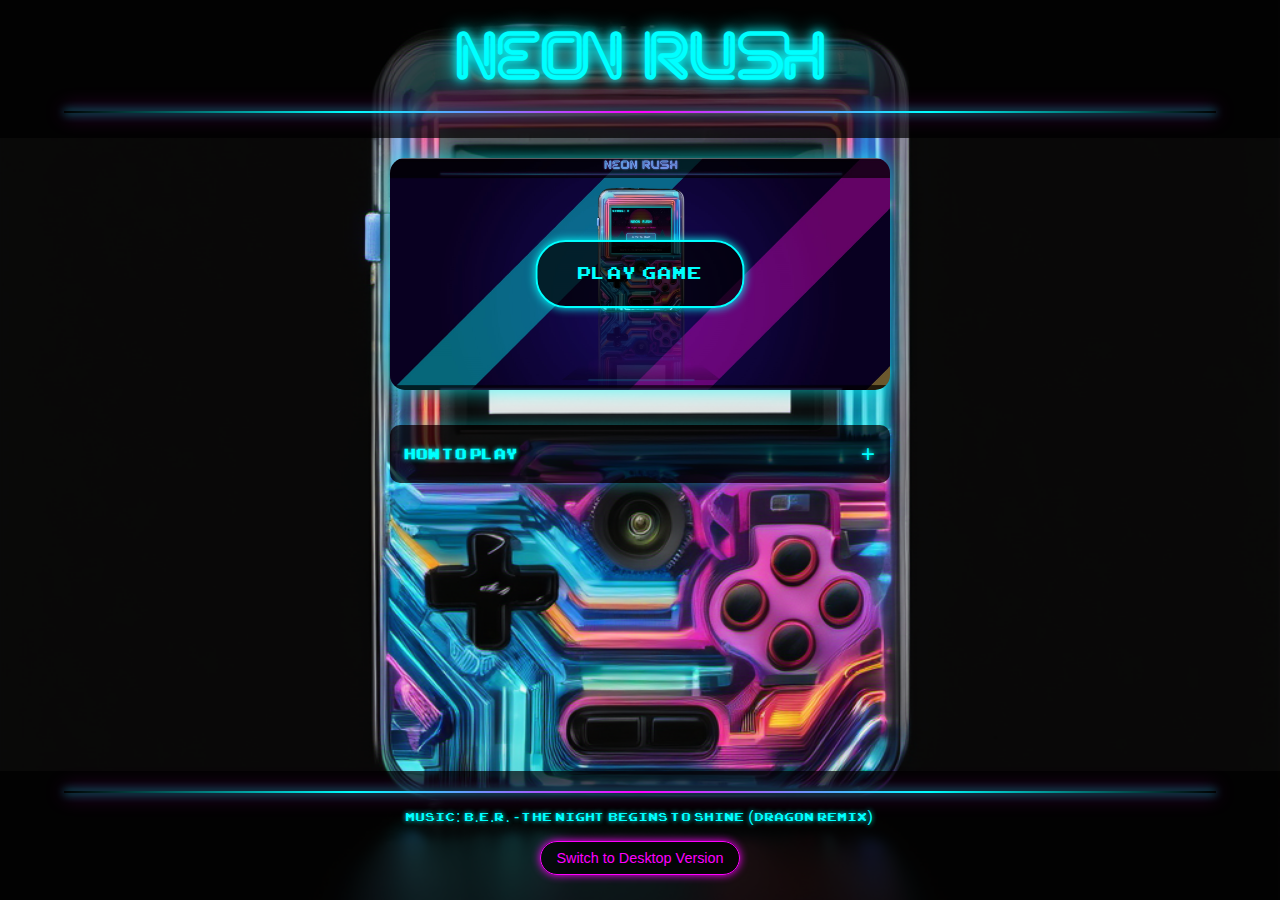
==== mobile/mobile.html @ df69e630 "Add mobile-specific implementation with separate files" ====
<!DOCTYPE html>
<html lang="en">
<head>
    <meta charset="UTF-8">
    <meta name="viewport" content="width=device-width, initial-scale=1.0, maximum-scale=1.0, user-scalable=no">
    <meta name="mobile-web-app-capable" content="yes">
    <meta name="apple-mobile-web-app-capable" content="yes">
    <title>Neon Rush Mobile</title>
    <link rel="stylesheet" href="mobile.css">
    <link rel="icon" href="../assets/favicon.ico" type="image/x-icon">
</head>
<body>
    <header>
        <h1>Neon Rush</h1>
        <div class="glow-line"></div>
    </header>
    
    <main>
        <div class="game-launcher">
            <img src="../assets/screenshots/Screenshot01.jpg" alt="Neon Rush Game" class="game-thumbnail">
            <button class="play-button">PLAY GAME</button>
        </div>
        
        <div class="collapsible">
            <button class="collapsible-header">
                <h3>How to Play</h3>
                <span class="toggle-icon">+</span>
            </button>
            <div class="collapsible-content">
                <p>• Tap screen to jump</p>
                <p>• Double tap to double jump</p>
                <p>• Avoid obstacles to score points</p>
                <p>• Every 50 points triggers Speed Rush mode with 2x points</p>
            </div>
        </div>
        
        <div class="game-fullscreen">
            <button class="close-game">&times;</button>
            <canvas id="mobile-game-canvas"></canvas>
            <div id="mobile-score-display">Score: 0</div>
            <div id="mobile-game-over">
                <h2>GAME OVER!</h2>
                <div id="mobile-final-score">YOUR SCORE: 0</div>
                <button id="mobile-restart-btn">PLAY AGAIN</button>
            </div>
        </div>
    </main>

    <footer>
        <div class="glow-line"></div>
        <div class="spotify-embed">
            <p class="music-credit">Music: B.E.R. - The Night Begins To Shine (Dragon Remix)</p>
        </div>
        <div class="desktop-link-container">
            <a href="../index.html?desktop=true" class="desktop-link">Switch to Desktop Version</a>
        </div>
    </footer>

    <script src="mobile.js"></script>
</body>
</html>
---- mobile/mobile.css ----
/* ==========================================================================
   NEON RUSH MOBILE - Main Stylesheet
   ========================================================================== */

/* ==========================================================================
   1. Custom Fonts
   ========================================================================== */
@font-face {
    font-family: 'NeonWorld';
    src: url('../assets/fonts/NEON\ WORLD\ DEMO.ttf') format('truetype'),
         url('../assets/fonts/NEON\ WORLD\ DEMO.otf') format('opentype');
    font-weight: normal;
    font-style: normal;
    font-display: swap;
}

@font-face {
    font-family: 'ArcadeClassic';
    src: url('../assets/fonts/ARCADECLASSIC.TTF') format('truetype');
    font-weight: normal;
    font-style: normal;
    font-display: swap;
}

/* ==========================================================================
   2. Variables & Animations
   ========================================================================== */
:root {
    /* Core color palette */
    --neon-cyan: #0ff;
    --neon-magenta: #f0f;
    --neon-yellow: #fedb3d;
    --dark-purple: #170a5e;
    --darker-purple: #090021;
    --grid-pink: #e807cb;
    
    /* Functional colors */
    --text-glow: var(--neon-cyan);
    --button-color: var(--neon-cyan);
    --header-color: var(--neon-cyan);
}

/* Animations */
@keyframes textPulse {
    0% { opacity: 0.8; filter: brightness(0.8); }
    50% { opacity: 1; filter: brightness(1.2); }
    100% { opacity: 0.8; filter: brightness(0.8); }
}

@keyframes buttonGlow {
    0% { box-shadow: 0 0 5px var(--button-color), 0 0 10px var(--button-color); }
    50% { box-shadow: 0 0 15px var(--button-color), 0 0 20px var(--button-color); }
    100% { box-shadow: 0 0 5px var(--button-color), 0 0 10px var(--button-color); }
}

/* ==========================================================================
   3. Base & Layout
   ========================================================================== */
body {
    margin: 0;
    padding: 0;
    overflow-x: hidden;
    touch-action: manipulation;
    font-family: 'Arial', sans-serif;
    color: #fff;
    min-height: 100vh;
    background: url('../assets/cutom-handheldBG.png') no-repeat center center fixed;
    background-size: cover;
    display: flex;
    flex-direction: column;
    justify-content: space-between;
}

main {
    flex: 1;
    display: flex;
    flex-direction: column;
    align-items: center;
    padding: 0 20px;
    position: relative;
    z-index: 1;
}

/* Common glow line style */
.glow-line {
    height: 2px;
    background: linear-gradient(to right, 
        transparent, 
        var(--neon-cyan), 
        var(--neon-magenta), 
        var(--neon-cyan), 
        transparent);
    margin: 10px auto;
    width: 90%;
    box-shadow: 0 0 10px var(--neon-cyan), 0 0 20px var(--neon-magenta);
}

/* ==========================================================================
   4. Header
   ========================================================================== */
header {
    width: 100%;
    text-align: center;
    padding: 15px 0;
    background-color: rgba(0, 0, 0, 0.7);
    position: relative;
    z-index: 10;
}

header h1 {
    font-family: 'NeonWorld', 'Arial', sans-serif;
    font-size: 2.5em;
    margin: 0;
    color: var(--neon-cyan);
    text-shadow: 0 0 10px var(--neon-cyan), 0 0 20px var(--neon-cyan);
    animation: textPulse 2s infinite;
}

/* ==========================================================================
   5. Game Launcher
   ========================================================================== */
.game-launcher {
    position: relative;
    width: 90%;
    max-width: 500px;
    margin: 20px auto;
    text-align: center;
    border-radius: 15px;
    overflow: hidden;
    box-shadow: 0 0 20px rgba(0, 255, 255, 0.7);
}

.game-thumbnail {
    width: 100%;
    display: block;
}

.play-button {
    position: absolute;
    top: 50%;
    left: 50%;
    transform: translate(-50%, -50%);
    padding: 15px 30px;
    font-size: 1.2rem;
    font-family: 'ArcadeClassic', 'Arial', sans-serif;
    background: rgba(0, 0, 0, 0.7);
    border: 2px solid var(--neon-cyan);
    color: var(--neon-cyan);
    border-radius: 30px;
    box-shadow: 0 0 10px var(--neon-cyan);
    animation: buttonGlow 2s infinite;
    cursor: pointer;
    text-transform: uppercase;
    letter-spacing: 2px;
}

/* ==========================================================================
   6. Collapsible Sections
   ========================================================================== */
.collapsible {
    width: 90%;
    max-width: 500px;
    margin: 15px auto;
    border-radius: 10px;
    overflow: hidden;
    background-color: rgba(0, 0, 0, 0.7);
    box-shadow: 0 0 15px rgba(0, 255, 255, 0.4);
}

.collapsible-header {
    width: 100%;
    padding: 15px;
    display: flex;
    justify-content: space-between;
    align-items: center;
    background: transparent;
    border: none;
    color: var(--neon-cyan);
    text-shadow: 0 0 5px var(--neon-cyan);
    cursor: pointer;
}

.collapsible-header h3 {
    margin: 0;
    font-family: 'ArcadeClassic', 'Arial', sans-serif;
    letter-spacing: 1px;
    font-size: 1.2rem;
}

.toggle-icon {
    font-size: 1.5rem;
    transition: transform 0.3s ease;
}

.collapsible.active .toggle-icon {
    transform: rotate(45deg);
}

.collapsible-content {
    max-height: 0;
    overflow: hidden;
    transition: max-height 0.3s ease;
    padding: 0 15px;
}

.collapsible.active .collapsible-content {
    max-height: 300px;
}

.collapsible-content p {
    margin: 10px 0;
    color: #fff;
}

/* ==========================================================================
   7. Game Fullscreen Mode
   ========================================================================== */
.game-fullscreen {
    position: fixed;
    top: 0;
    left: 0;
    width: 100%;
    height: 100%;
    background: #000;
    z-index: 1000;
    display: none;
}

.close-game {
    position: absolute;
    top: 10px;
    right: 10px;
    width: 40px;
    height: 40px;
    background: rgba(0, 0, 0, 0.7);
    border: 2px solid var(--neon-cyan);
    border-radius: 50%;
    color: var(--neon-cyan);
    font-size: 24px;
    z-index: 1001;
    display: flex;
    justify-content: center;
    align-items: center;
    box-shadow: 0 0 10px var(--neon-cyan);
    cursor: pointer;
}

#mobile-game-canvas {
    width: 100%;
    height: 100%;
    display: block;
}

#mobile-score-display {
    position: absolute;
    top: 10px;
    left: 10px;
    color: var(--neon-cyan);
    font-family: 'ArcadeClassic', 'Arial', sans-serif;
    font-size: 1.5rem;
    text-shadow: 0 0 10px var(--neon-cyan);
}

#mobile-game-over {
    position: absolute;
    top: 50%;
    left: 50%;
    transform: translate(-50%, -50%);
    text-align: center;
    background: rgba(0, 0, 0, 0.8);
    padding: 20px;
    border-radius: 15px;
    display: none;
}

#mobile-game-over h2 {
    color: var(--neon-magenta);
    font-family: 'ArcadeClassic', 'Arial', sans-serif;
    text-shadow: 0 0 10px var(--neon-magenta);
    margin-top: 0;
}

#mobile-final-score {
    color: var(--neon-yellow);
    font-family: 'ArcadeClassic', 'Arial', sans-serif;
    font-size: 1.5rem;
    margin: 15px 0;
}

#mobile-restart-btn {
    background: rgba(0, 0, 0, 0.8);
    border: 2px solid var(--neon-cyan);
    color: var(--neon-cyan);
    font-family: 'ArcadeClassic', 'Arial', sans-serif;
    padding: 10px 20px;
    font-size: 1.2rem;
    border-radius: 30px;
    cursor: pointer;
    animation: buttonGlow 2s infinite;
}

/* ==========================================================================
   8. Footer
   ========================================================================== */
footer {
    width: 100%;
    text-align: center;
    background-color: rgba(0, 0, 0, 0.7);
    padding: 10px 0;
    position: relative;
    z-index: 10;
}

.spotify-embed {
    margin: 15px auto;
    width: 90%;
    max-width: 500px;
}

.music-credit {
    font-family: 'ArcadeClassic', 'Arial', sans-serif;
    color: var(--neon-cyan);
    text-shadow: 0 0 5px var(--neon-cyan);
    letter-spacing: 1px;
    margin: 10px 0;
}

.desktop-link-container {
    margin: 15px 0;
}

.desktop-link {
    display: inline-block;
    padding: 8px 15px;
    background: rgba(0, 0, 0, 0.7);
    border: 1px solid var(--neon-magenta);
    color: var(--neon-magenta);
    text-decoration: none;
    border-radius: 20px;
    font-size: 0.9rem;
    box-shadow: 0 0 8px var(--neon-magenta);
}

/* ==========================================================================
   9. Media Queries
   ========================================================================== */
@media (max-height: 600px) {
    header h1 {
        font-size: 2em;
    }
    
    .game-launcher {
        margin: 10px auto;
    }
    
    .collapsible {
        margin: 10px auto;
    }
    
    footer {
        padding: 5px 0;
    }
    
    .music-credit {
        font-size: 0.9rem;
    }
}

@media (min-width: 768px) {
    .play-button {
        font-size: 1.5rem;
        padding: 20px 40px;
    }
    
    header h1 {
        font-size: 3em;
    }
}
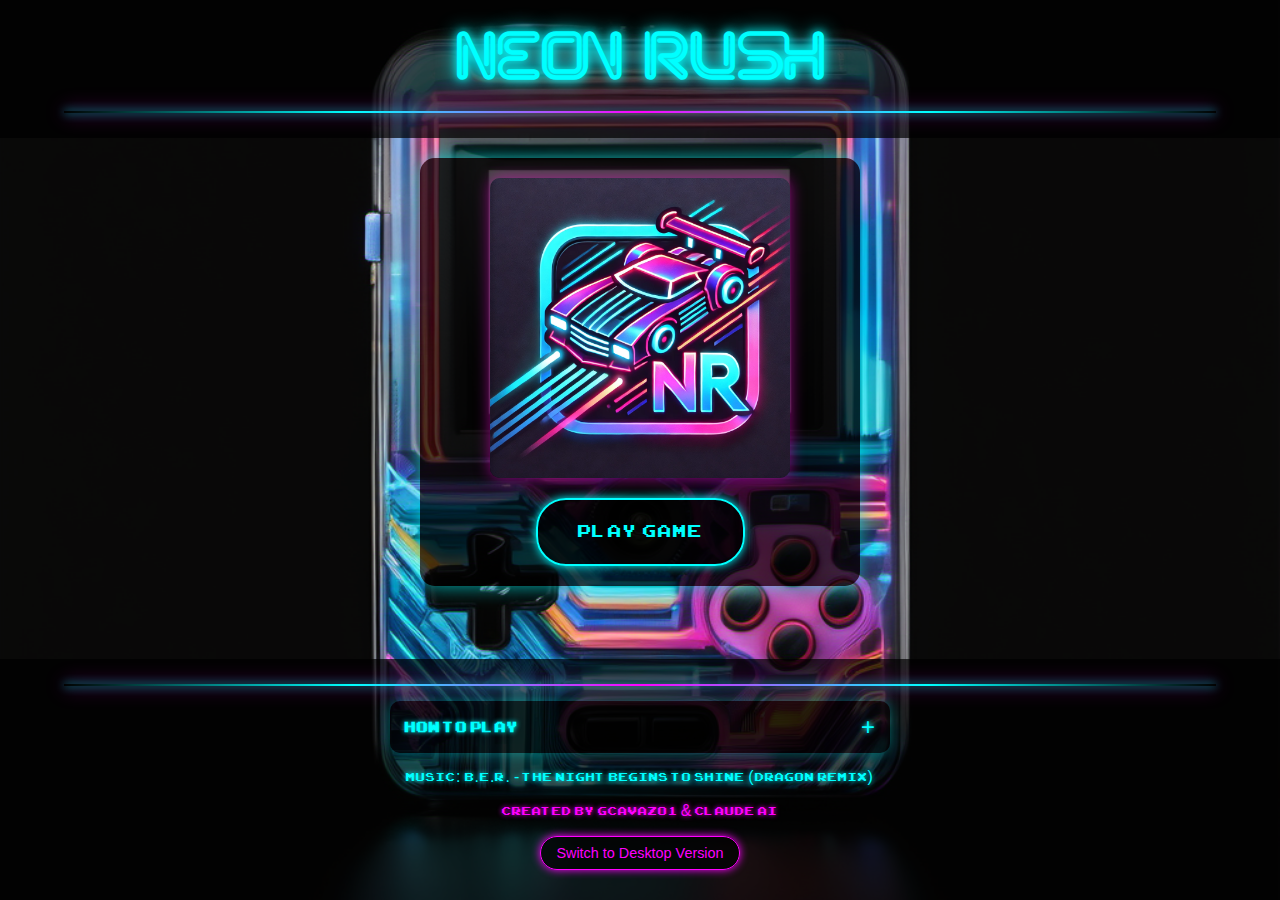
==== commit afa8b323: "Mobile enhancements: Update game launcher image, move How to Play to footer, add credits" ====
--- a/mobile/mobile.html
+++ b/mobile/mobile.html
@@ -17,21 +17,8 @@
     
     <main>
         <div class="game-launcher">
-            <img src="../assets/screenshots/Screenshot01.jpg" alt="Neon Rush Game" class="game-thumbnail">
+            <img src="../assets/customfavicon.png" alt="Neon Rush Game" class="game-thumbnail">
             <button class="play-button">PLAY GAME</button>
-        </div>
-        
-        <div class="collapsible">
-            <button class="collapsible-header">
-                <h3>How to Play</h3>
-                <span class="toggle-icon">+</span>
-            </button>
-            <div class="collapsible-content">
-                <p>• Tap screen to jump</p>
-                <p>• Double tap to double jump</p>
-                <p>• Avoid obstacles to score points</p>
-                <p>• Every 50 points triggers Speed Rush mode with 2x points</p>
-            </div>
         </div>
         
         <div class="game-fullscreen">
@@ -48,9 +35,28 @@
 
     <footer>
         <div class="glow-line"></div>
+        
+        <div class="collapsible">
+            <button class="collapsible-header">
+                <h3>How to Play</h3>
+                <span class="toggle-icon">+</span>
+            </button>
+            <div class="collapsible-content">
+                <p>• Tap screen to jump</p>
+                <p>• Double tap to double jump</p>
+                <p>• Avoid obstacles to score points</p>
+                <p>• Every 50 points triggers Speed Rush mode with 2x points</p>
+            </div>
+        </div>
+        
         <div class="spotify-embed">
             <p class="music-credit">Music: B.E.R. - The Night Begins To Shine (Dragon Remix)</p>
         </div>
+        
+        <div class="credits">
+            <p>Created by Gcavazo1 & Claude AI</p>
+        </div>
+        
         <div class="desktop-link-container">
             <a href="../index.html?desktop=true" class="desktop-link">Switch to Desktop Version</a>
         </div>
--- a/mobile/mobile.css
+++ b/mobile/mobile.css
@@ -122,24 +122,26 @@
 .game-launcher {
     position: relative;
     width: 90%;
-    max-width: 500px;
+    max-width: 400px;
     margin: 20px auto;
     text-align: center;
     border-radius: 15px;
     overflow: hidden;
     box-shadow: 0 0 20px rgba(0, 255, 255, 0.7);
+    background: rgba(0, 0, 0, 0.7);
+    padding: 20px;
 }
 
 .game-thumbnail {
-    width: 100%;
+    width: 85%;
+    max-width: 300px;
     display: block;
+    margin: 0 auto 20px;
+    border-radius: 10px;
+    box-shadow: 0 0 15px rgba(232, 7, 203, 0.6);
 }
 
 .play-button {
-    position: absolute;
-    top: 50%;
-    left: 50%;
-    transform: translate(-50%, -50%);
     padding: 15px 30px;
     font-size: 1.2rem;
     font-family: 'ArcadeClassic', 'Arial', sans-serif;
@@ -152,6 +154,8 @@
     cursor: pointer;
     text-transform: uppercase;
     letter-spacing: 2px;
+    margin: 0 auto;
+    display: block;
 }
 
 /* ==========================================================================
@@ -306,9 +310,40 @@
     width: 100%;
     text-align: center;
     background-color: rgba(0, 0, 0, 0.7);
-    padding: 10px 0;
+    padding: 15px 0;
     position: relative;
     z-index: 10;
+}
+
+/* Move collapsible styles to the footer section */
+footer .collapsible {
+    width: 90%;
+    max-width: 500px;
+    margin: 15px auto;
+    border-radius: 10px;
+    overflow: hidden;
+    background-color: rgba(0, 0, 0, 0.5);
+    box-shadow: 0 0 15px rgba(0, 255, 255, 0.4);
+}
+
+footer .collapsible-header {
+    width: 100%;
+    padding: 12px 15px;
+    display: flex;
+    justify-content: space-between;
+    align-items: center;
+    background: transparent;
+    border: none;
+    color: var(--neon-cyan);
+    text-shadow: 0 0 5px var(--neon-cyan);
+    cursor: pointer;
+}
+
+footer .collapsible-header h3 {
+    margin: 0;
+    font-family: 'ArcadeClassic', 'Arial', sans-serif;
+    letter-spacing: 1px;
+    font-size: 1.2rem;
 }
 
 .spotify-embed {
@@ -323,6 +358,14 @@
     text-shadow: 0 0 5px var(--neon-cyan);
     letter-spacing: 1px;
     margin: 10px 0;
+}
+
+.credits {
+    margin: 15px auto;
+    font-family: 'ArcadeClassic', 'Arial', sans-serif;
+    color: var(--neon-magenta);
+    text-shadow: 0 0 5px var(--neon-magenta);
+    letter-spacing: 1px;
 }
 
 .desktop-link-container {
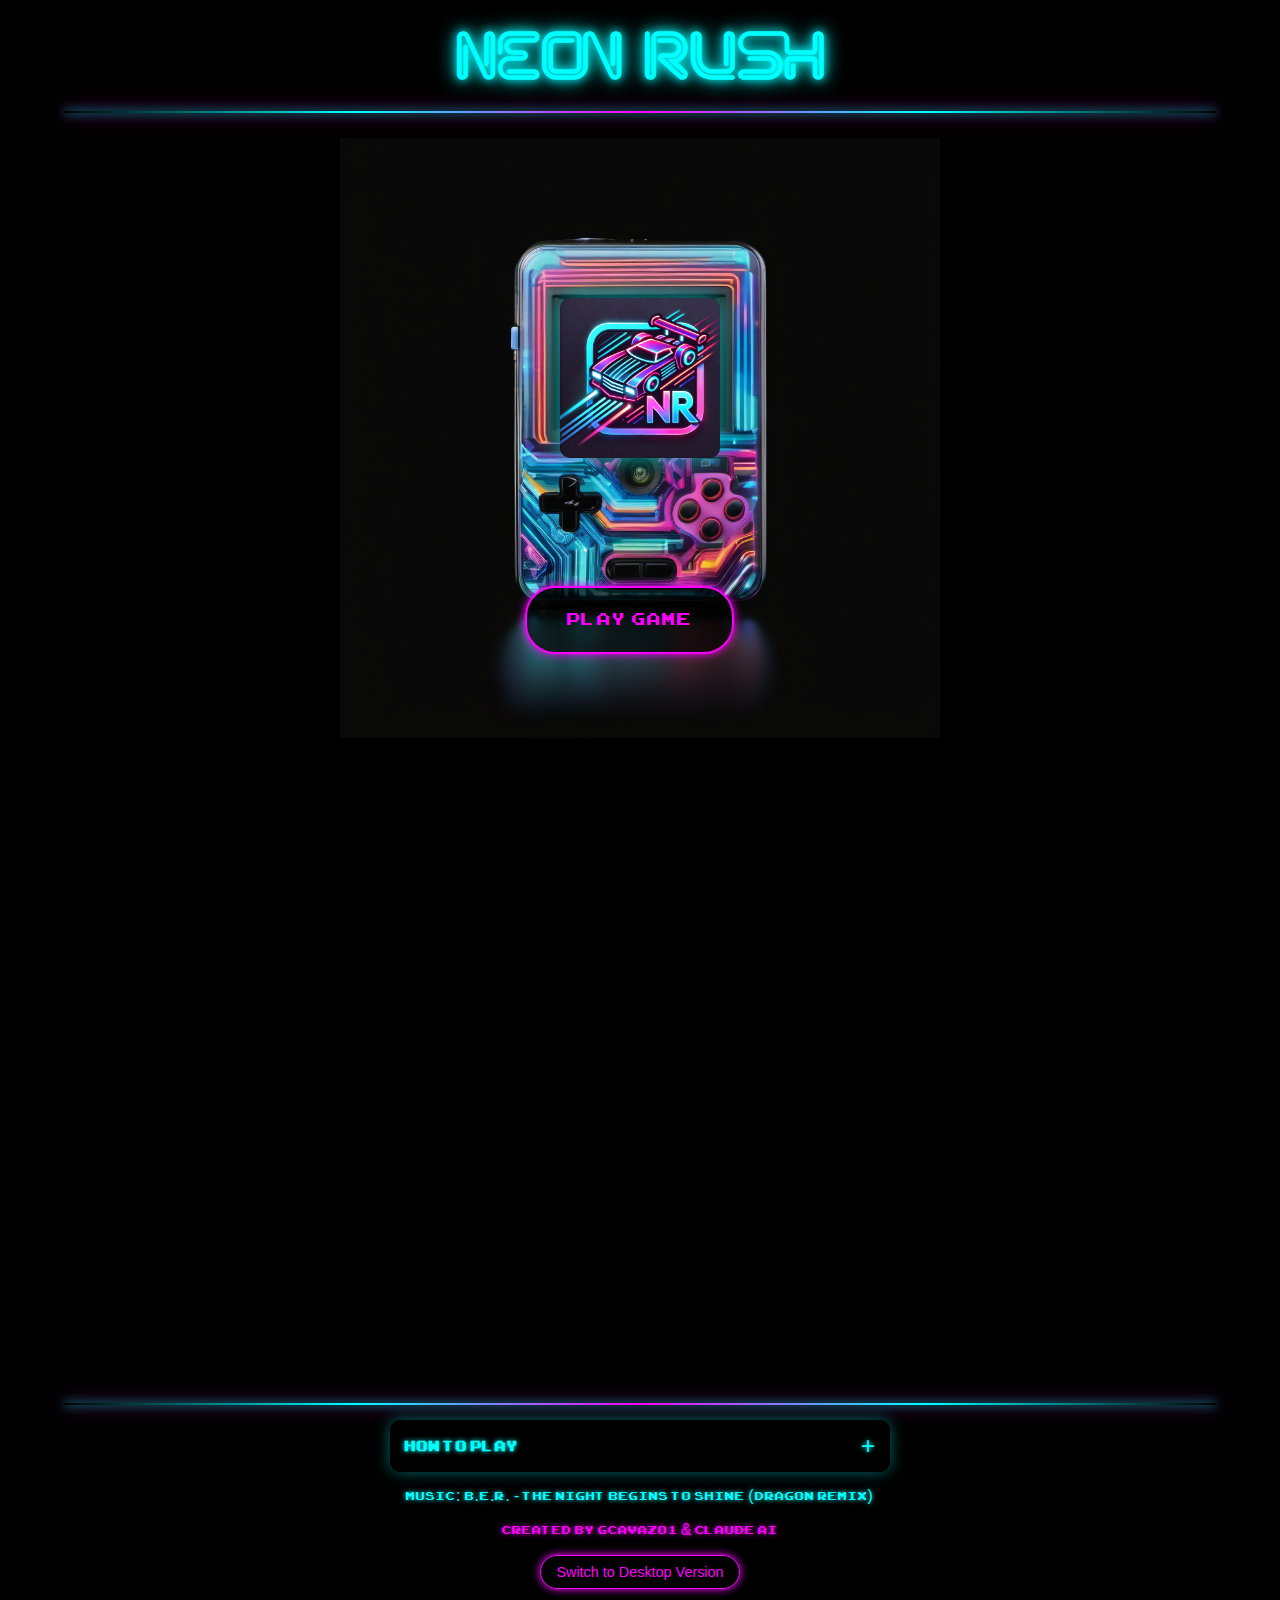
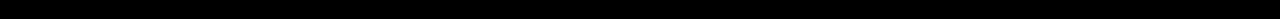
==== commit 330e495b: "Fix mobile layout: Create fixed game area with background that doesn't resize, fix overlay alignment" ====
--- a/mobile/mobile.html
+++ b/mobile/mobile.html
@@ -15,12 +15,15 @@
         <div class="glow-line"></div>
     </header>
     
-    <main>
+    <!-- Fixed game area container with background image -->
+    <div class="game-area-container">
         <div class="game-launcher">
             <img src="../assets/customfavicon.png" alt="Neon Rush Game" class="game-thumbnail">
             <button class="play-button">PLAY GAME</button>
         </div>
-        
+    </div>
+    
+    <main>
         <div class="game-fullscreen">
             <button class="close-game">&times;</button>
             <canvas id="mobile-game-canvas"></canvas>
--- a/mobile/mobile.css
+++ b/mobile/mobile.css
@@ -59,16 +59,28 @@
 body {
     margin: 0;
     padding: 0;
+    overflow-y: auto;
     overflow-x: hidden;
     touch-action: manipulation;
     font-family: 'Arial', sans-serif;
     color: #fff;
     min-height: 100vh;
-    background: url('../assets/cutom-handheldBG.png') no-repeat center center fixed;
-    background-size: cover;
+    background: #000; /* Solid black background for the entire page */
     display: flex;
     flex-direction: column;
-    justify-content: space-between;
+    position: relative;
+    width: 100%;
+}
+
+/* Game area with fixed background */
+.game-area-container {
+    position: relative;
+    height: 500px; /* Fixed height for the game area */
+    width: 100%;
+    overflow: hidden;
+    background: url('../assets/cutom-handheldBG.png') no-repeat center top;
+    background-size: contain; /* Keep the image in its aspect ratio */
+    background-color: #000; /* Black background */
 }
 
 main {
@@ -76,9 +88,18 @@
     display: flex;
     flex-direction: column;
     align-items: center;
-    padding: 0 20px;
+    padding-top: 520px; /* Push content below the fixed game area */
     position: relative;
     z-index: 1;
+    overflow-x: hidden;
+}
+
+/* Content container - if you need scrollable content */
+.scrollable-content {
+    overflow-y: auto;
+    -webkit-overflow-scrolling: touch;
+    width: 100%;
+    flex: 1;
 }
 
 /* Common glow line style */
@@ -120,42 +141,43 @@
    5. Game Launcher
    ========================================================================== */
 .game-launcher {
-    position: relative;
+    position: absolute; /* Absolute within the game-area-container */
     width: 90%;
     max-width: 400px;
-    margin: 20px auto;
+    left: 50%;
+    transform: translateX(-50%);
+    top: 160px; /* Position within the game area */
     text-align: center;
-    border-radius: 15px;
-    overflow: hidden;
-    box-shadow: 0 0 20px rgba(0, 255, 255, 0.7);
-    background: rgba(0, 0, 0, 0.7);
-    padding: 20px;
+    pointer-events: none; /* Prevent interaction with container */
+    z-index: 5;
 }
 
 .game-thumbnail {
-    width: 85%;
-    max-width: 300px;
+    width: 100%;
+    max-width: 160px;
     display: block;
     margin: 0 auto 20px;
     border-radius: 10px;
-    box-shadow: 0 0 15px rgba(232, 7, 203, 0.6);
+    box-shadow: 0 0 25px rgba(7, 232, 232, 0.756);
 }
 
 .play-button {
-    padding: 15px 30px;
-    font-size: 1.2rem;
+    padding: 15px 1%;
+    font-size: 0.80rem;
     font-family: 'ArcadeClassic', 'Arial', sans-serif;
     background: rgba(0, 0, 0, 0.7);
-    border: 2px solid var(--neon-cyan);
-    color: var(--neon-cyan);
+    border: 2px solid var(--neon-magenta);
+    color: var(--neon-magenta);
     border-radius: 30px;
-    box-shadow: 0 0 10px var(--neon-cyan);
+    box-shadow: 0 0 10px var(--neon-magenta);
     animation: buttonGlow 2s infinite;
     cursor: pointer;
     text-transform: uppercase;
     letter-spacing: 2px;
-    margin: 0 auto;
+    margin-top: 128px;
+    margin-left: 135px;
     display: block;
+    pointer-events: auto; /* Allow interaction with the button */
 }
 
 /* ==========================================================================
@@ -313,6 +335,7 @@
     padding: 15px 0;
     position: relative;
     z-index: 10;
+    margin-top: 20px; /* Reduced margin since we're using padding-top on main */
 }
 
 /* Move collapsible styles to the footer section */
@@ -388,28 +411,32 @@
    9. Media Queries
    ========================================================================== */
 @media (max-height: 600px) {
+    .game-area-container {
+        height: 400px; /* Smaller height for small screens */
+    }
+    
+    main {
+        padding-top: 420px; /* Adjust based on game area container height */
+    }
+    
+    .game-launcher {
+        top: 100px; /* Move up on smaller screens */
+    }
+    
     header h1 {
         font-size: 2em;
     }
-    
-    .game-launcher {
-        margin: 10px auto;
-    }
-    
-    .collapsible {
-        margin: 10px auto;
-    }
-    
-    footer {
-        padding: 5px 0;
-    }
-    
-    .music-credit {
-        font-size: 0.9rem;
-    }
 }
 
 @media (min-width: 768px) {
+    .game-area-container {
+        height: 600px; /* Larger for bigger screens */
+    }
+    
+    main {
+        padding-top: 620px; /* Adjust based on game area container height */
+    }
+    
     .play-button {
         font-size: 1.5rem;
         padding: 20px 40px;
@@ -418,4 +445,8 @@
     header h1 {
         font-size: 3em;
     }
+    
+    .game-launcher {
+        max-width: 500px;
+    }
 } 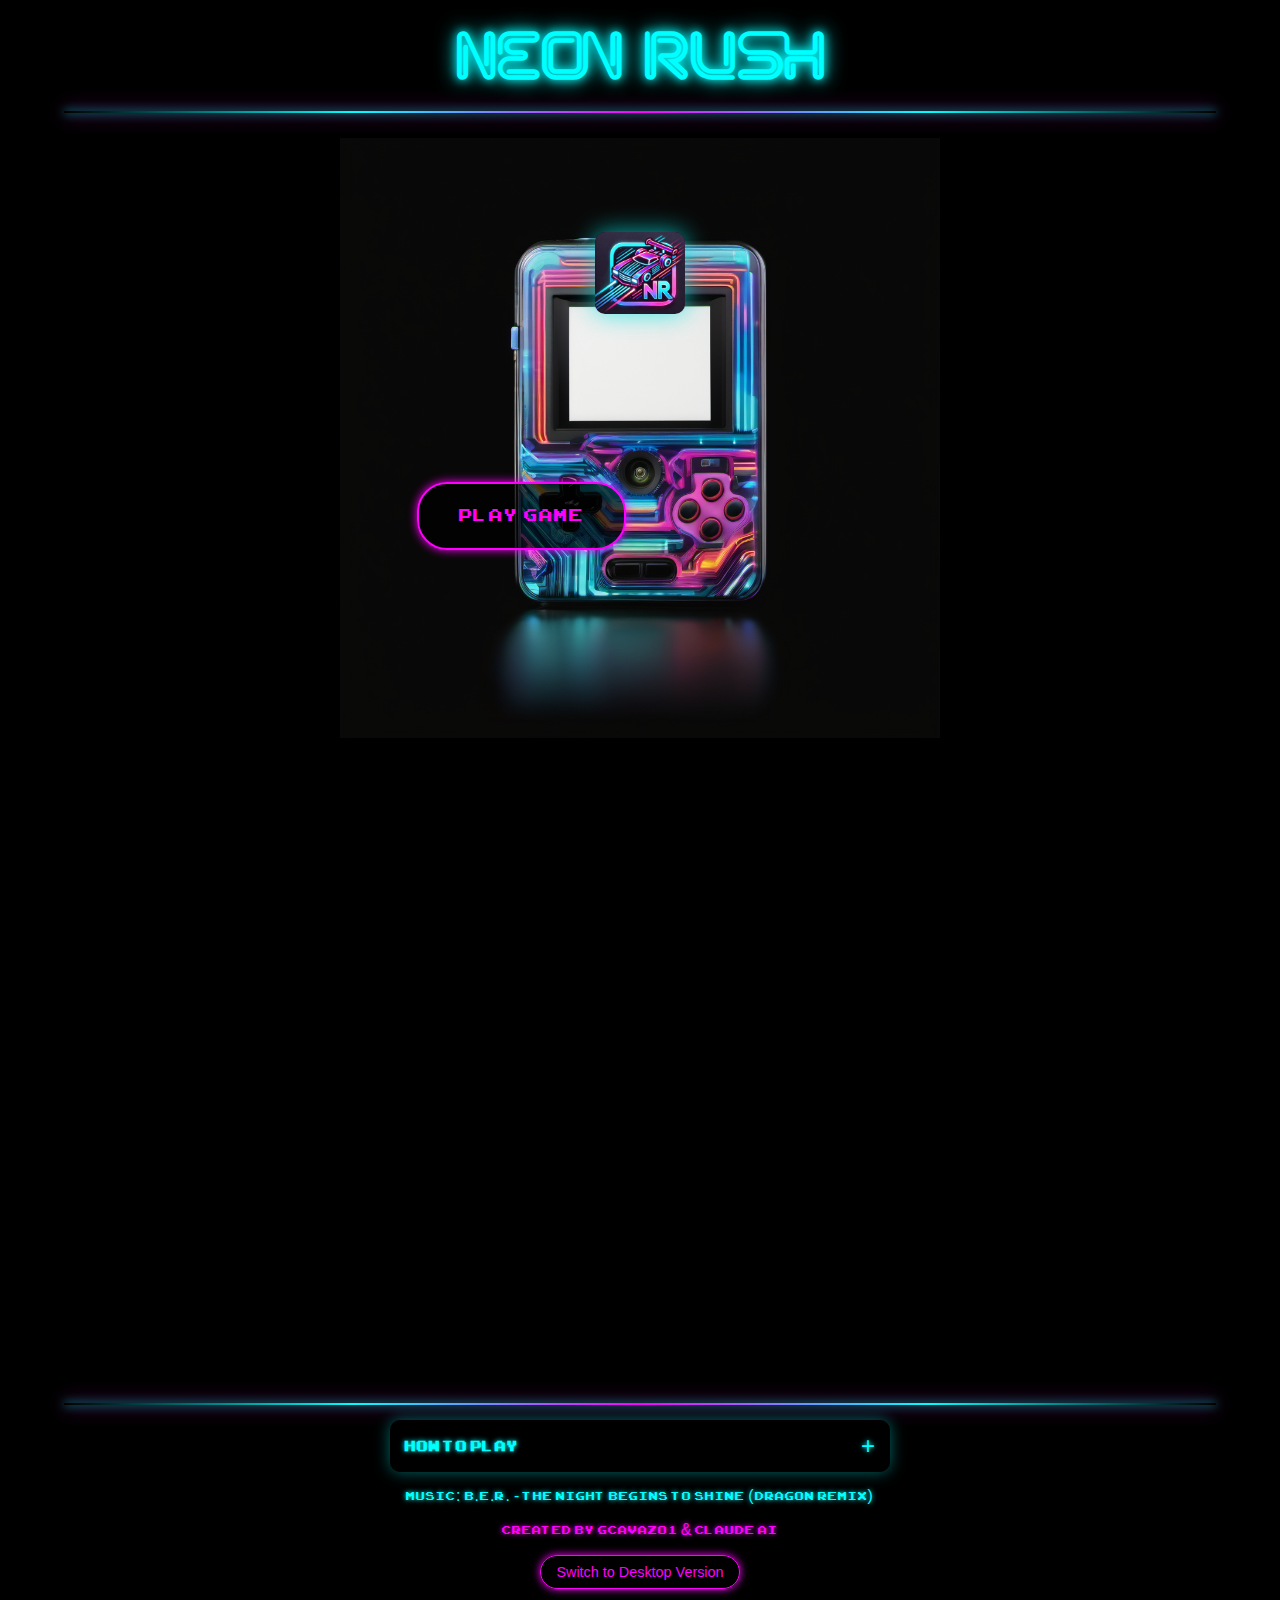
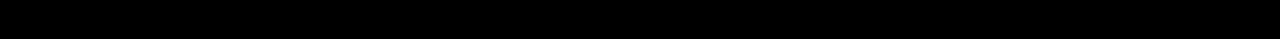
==== commit 2eee3743: "Update Neon Rush with mobile version, favicon integration, and improved features" ====
--- a/mobile/mobile.html
+++ b/mobile/mobile.html
@@ -2,12 +2,65 @@
 <html lang="en">
 <head>
     <meta charset="UTF-8">
-    <meta name="viewport" content="width=device-width, initial-scale=1.0, maximum-scale=1.0, user-scalable=no">
+    <meta name="viewport" content="width=device-width, initial-scale=1.0, maximum-scale=1.0, user-scalable=no, viewport-fit=cover">
     <meta name="mobile-web-app-capable" content="yes">
     <meta name="apple-mobile-web-app-capable" content="yes">
     <title>Neon Rush Mobile</title>
     <link rel="stylesheet" href="mobile.css">
-    <link rel="icon" href="../assets/favicon.ico" type="image/x-icon">
+    
+    <!-- Favicon configuration -->
+    <link rel="apple-touch-icon" sizes="57x57" href="../assets/favicons/favicon-57x57.png">
+    <link rel="apple-touch-icon" sizes="60x60" href="../assets/favicons/favicon-60x60.png">
+    <link rel="apple-touch-icon" sizes="72x72" href="../assets/favicons/favicon-72x72.png">
+    <link rel="apple-touch-icon" sizes="76x76" href="../assets/favicons/favicon-76x76.png">
+    <link rel="apple-touch-icon" sizes="114x114" href="../assets/favicons/favicon-114x114.png">
+    <link rel="apple-touch-icon" sizes="120x120" href="../assets/favicons/favicon-120x120.png">
+    <link rel="apple-touch-icon" sizes="144x144" href="../assets/favicons/favicon-144x144.png">
+    <link rel="apple-touch-icon" sizes="152x152" href="../assets/favicons/favicon-152x152.png">
+    <link rel="apple-touch-icon" sizes="180x180" href="../assets/favicons/favicon-180x180.png">
+    <link rel="icon" type="image/png" sizes="192x192" href="../assets/favicons/favicon-192x192.png">
+    <link rel="icon" type="image/png" sizes="32x32" href="../assets/favicons/favicon-32x32.png">
+    <link rel="icon" type="image/png" sizes="96x96" href="../assets/favicons/favicon-96x96.png">
+    <link rel="icon" type="image/png" sizes="16x16" href="../assets/favicons/favicon-16x16.png">
+    <link rel="manifest" href="../assets/favicons/manifest.json">
+    <meta name="msapplication-TileColor" content="#0ff">
+    <meta name="msapplication-TileImage" content="../assets/favicons/favicon-144x144.png">
+    <meta name="theme-color" content="#0ff">
+    
+    <!-- Add Google Fonts for reliable web fonts -->
+    <link rel="preconnect" href="https://fonts.googleapis.com">
+    <link rel="preconnect" href="https://fonts.gstatic.com" crossorigin>
+    <link href="https://fonts.googleapis.com/css2?family=Press+Start+2P&display=swap" rel="stylesheet">
+    <style>
+        /* Use font-display: swap to handle missing fonts gracefully */
+        @font-face {
+            font-family: 'ArcadeClassic';
+            src: url('../assets/fonts/ARCADECLASSIC.TTF') format('truetype');
+            font-weight: normal;
+            font-style: normal;
+            font-display: swap;
+        }
+        
+        /* Provide multiple paths for NeonWorld font */
+        @font-face {
+            font-family: 'NeonWorld';
+            src: url('../assets/fonts/NeonWorld.ttf') format('truetype'),
+                 url('../assets/fonts/NEON WORLD DEMO.ttf') format('truetype'),
+                 url('../assets/fonts/NEON\ WORLD\ DEMO.ttf') format('truetype');
+            font-weight: normal;
+            font-style: normal;
+            font-display: swap;
+        }
+        
+        /* Fallback styles if fonts don't load */
+        h1, .arcade-text {
+            font-family: 'NeonWorld', 'Press Start 2P', 'Arial', sans-serif;
+        }
+        
+        .score, .game-text {
+            font-family: 'ArcadeClassic', 'Press Start 2P', monospace;
+        }
+    </style>
 </head>
 <body>
     <header>
@@ -32,6 +85,13 @@
                 <h2>GAME OVER!</h2>
                 <div id="mobile-final-score">YOUR SCORE: 0</div>
                 <button id="mobile-restart-btn">PLAY AGAIN</button>
+            </div>
+            
+            <!-- Orientation message for mobile devices -->
+            <div class="orientation-message">
+                <h2>ROTATE DEVICE TO LANDSCAPE</h2>
+                <div class="rotate-icon">⟳</div>
+                <p>This game is designed for landscape orientation for the best experience.</p>
             </div>
         </div>
     </main>
--- a/mobile/mobile.css
+++ b/mobile/mobile.css
@@ -38,6 +38,9 @@
     --text-glow: var(--neon-cyan);
     --button-color: var(--neon-cyan);
     --header-color: var(--neon-cyan);
+    
+    /* Animation durations */
+    --intro-animation-duration: 3.5s;
 }
 
 /* Animations */
@@ -51,6 +54,94 @@
     0% { box-shadow: 0 0 5px var(--button-color), 0 0 10px var(--button-color); }
     50% { box-shadow: 0 0 15px var(--button-color), 0 0 20px var(--button-color); }
     100% { box-shadow: 0 0 5px var(--button-color), 0 0 10px var(--button-color); }
+}
+
+/* Play button animation keyframes */
+@keyframes gameZoomIn {
+    0% {
+        transform: translateX(-50%) scale(1);
+        opacity: 1;
+        box-shadow: 0 0 25px rgba(7, 232, 232, 0.756);
+    }
+    
+    20% {
+        transform: translateX(-50%) scale(1.5);
+        box-shadow: 0 0 40px rgba(7, 232, 232, 0.9), 0 0 60px rgba(7, 232, 232, 0.7);
+    }
+    
+    50% {
+        transform: translateX(-50%) scale(3.5);
+        opacity: 1;
+        box-shadow: 0 0 60px rgba(7, 232, 232, 0.9), 0 0 100px rgba(7, 232, 232, 0.7);
+    }
+    
+    70% {
+        transform: translateX(-50%) scale(6);
+        box-shadow: 0 0 80px rgba(7, 232, 232, 0.9), 0 0 150px rgba(7, 232, 232, 0.7), 0 0 200px rgba(7, 232, 232, 0.5);
+    }
+    
+    90% {
+        transform: translateX(-50%) scale(10);
+        opacity: 0.8;
+        box-shadow: 0 0 100px rgba(7, 232, 232, 0.9), 0 0 200px rgba(7, 232, 232, 0.7), 0 0 300px rgba(7, 232, 232, 0.5);
+    }
+    
+    100% {
+        transform: translateX(-50%) scale(20);
+        opacity: 0;
+        box-shadow: 0 0 150px rgba(7, 232, 232, 0.9), 0 0 300px rgba(7, 232, 232, 0.7), 0 0 400px rgba(7, 232, 232, 0.5);
+    }
+}
+
+@keyframes fadeOut {
+    0% { opacity: 1; }
+    60% { opacity: 0.5; }
+    100% { opacity: 0; }
+}
+
+@keyframes backgroundFadeOut {
+    0% { opacity: 1; }
+    70% { opacity: 0.8; }
+    100% { opacity: 0; visibility: hidden; }
+}
+
+/* Animation classes */
+.game-thumbnail.zoom-animation {
+    animation: gameZoomIn var(--intro-animation-duration) cubic-bezier(0.22, 0.61, 0.36, 1) forwards;
+    box-shadow: 0 0 40px rgba(7, 232, 232, 0.9), 0 0 80px rgba(7, 232, 232, 0.7);
+    max-width: 90px; /* Ensure the clone maintains the right size */
+    width: 90px;
+    height: auto;
+    pointer-events: none;
+}
+
+.fade-out-element {
+    animation: fadeOut 2.5s ease-in-out forwards;
+}
+
+.background-fade-out {
+    animation: backgroundFadeOut var(--intro-animation-duration) ease-in-out forwards;
+}
+
+/* Header z-index adjustment when animation is playing */
+header.fade-out-element {
+    z-index: 5; /* Lower z-index during animation */
+    pointer-events: none; /* Prevent interaction during fade-out */
+}
+
+/* Add shake animation for orientation message */
+@keyframes shake {
+    0% { transform: translateX(0); }
+    10% { transform: translateX(-10px); }
+    20% { transform: translateX(10px); }
+    30% { transform: translateX(-8px); }
+    40% { transform: translateX(8px); }
+    50% { transform: translateX(-5px); }
+    60% { transform: translateX(5px); }
+    70% { transform: translateX(-2px); }
+    80% { transform: translateX(2px); }
+    90% { transform: translateX(-1px); }
+    100% { transform: translateX(0); }
 }
 
 /* ==========================================================================
@@ -81,6 +172,7 @@
     background: url('../assets/cutom-handheldBG.png') no-repeat center top;
     background-size: contain; /* Keep the image in its aspect ratio */
     background-color: #000; /* Black background */
+    transition: visibility 0.1s ease-in-out, opacity 2.5s ease-out;
 }
 
 main {
@@ -88,7 +180,7 @@
     display: flex;
     flex-direction: column;
     align-items: center;
-    padding-top: 520px; /* Push content below the fixed game area */
+    padding-top: 1px;/* Push content below the fixed game area */
     position: relative;
     z-index: 1;
     overflow-x: hidden;
@@ -126,6 +218,7 @@
     background-color: rgba(0, 0, 0, 0.7);
     position: relative;
     z-index: 10;
+    transition: z-index 0.01s, opacity 0.5s ease-in-out;
 }
 
 header h1 {
@@ -146,23 +239,31 @@
     max-width: 400px;
     left: 50%;
     transform: translateX(-50%);
-    top: 160px; /* Position within the game area */
+    top: 94px; /* Position within the game area */
     text-align: center;
     pointer-events: none; /* Prevent interaction with container */
     z-index: 5;
+    transition: transform 0.3s ease, opacity 0.5s ease;
 }
 
 .game-thumbnail {
     width: 100%;
-    max-width: 160px;
+    max-width: 90px;
     display: block;
     margin: 0 auto 20px;
     border-radius: 10px;
     box-shadow: 0 0 25px rgba(7, 232, 232, 0.756);
+    transition: transform 0.3s ease-in-out, box-shadow 0.5s ease;
+    position: absolute;
+    left: 50%;
+    top: 0;
+    transform: translateX(-50%);
+    z-index: 10;
+    transform-origin: center center;
 }
 
 .play-button {
-    padding: 15px 1%;
+    padding: 15px 30%;
     font-size: 0.80rem;
     font-family: 'ArcadeClassic', 'Arial', sans-serif;
     background: rgba(0, 0, 0, 0.7);
@@ -174,10 +275,11 @@
     cursor: pointer;
     text-transform: uppercase;
     letter-spacing: 2px;
-    margin-top: 128px;
-    margin-left: 135px;
+    margin-top: 250px;
+    margin-left: 27px;
     display: block;
     pointer-events: auto; /* Allow interaction with the button */
+    transition: opacity 0.5s ease-in-out, transform 0.3s ease;
 }
 
 /* ==========================================================================
@@ -245,46 +347,154 @@
     position: fixed;
     top: 0;
     left: 0;
-    width: 100%;
-    height: 100%;
+    width: 100vw;
+    height: 100vh;
     background: #000;
     z-index: 1000;
-    display: none;
-}
-
-.close-game {
+    display: none; /* Hidden by default */
+    margin: 0;
+    padding: 0;
+    overflow: hidden;
+    box-shadow: 0 0 15px rgba(0, 255, 255, 0.5);
+    border: none;
+}
+
+/* Orientation message for portrait mode */
+.orientation-message {
     position: absolute;
-    top: 10px;
-    right: 10px;
-    width: 40px;
-    height: 40px;
-    background: rgba(0, 0, 0, 0.7);
+    top: 0;
+    left: 0;
+    width: 100%;
+    height: 100%;
+    background-color: rgba(0, 0, 0, 0.85);
+    z-index: 1005;
+    display: flex;
+    flex-direction: column;
+    justify-content: center;
+    align-items: center;
+    text-align: center;
+    color: #fff;
+    padding: 20px;
+    box-sizing: border-box;
+    display: none; /* Hidden by default */
+}
+
+.orientation-message h2 {
+    font-family: 'Press Start 2P', monospace;
+    color: var(--neon-cyan);
+    text-shadow: 0 0 10px var(--neon-cyan);
+    margin: 0 0 15px 0;
+    font-size: 18px;
+    line-height: 1.3;
+}
+
+.orientation-message p {
+    font-family: 'ArcadeClassic', 'Arial', sans-serif;
+    color: var(--neon-magenta);
+    text-shadow: 0 0 8px var(--neon-magenta);
+    margin: 0 0 15px 0;
+    font-size: 16px;
+    letter-spacing: 1px;
+    width: 90%;
+    word-wrap: break-word;
+}
+
+.orientation-message .small {
+    font-size: 12px;
+    color: #ccc;
+    margin-top: 10px;
+    margin-bottom: 0;
+    text-shadow: none;
+}
+
+.orientation-message .rotate-icon {
+    width: 60px;
+    height: 60px;
     border: 2px solid var(--neon-cyan);
-    border-radius: 50%;
-    color: var(--neon-cyan);
-    font-size: 24px;
-    z-index: 1001;
+    border-radius: 10px;
     display: flex;
     justify-content: center;
     align-items: center;
+    margin-bottom: 20px;
+    animation: rotate 2s infinite;
     box-shadow: 0 0 10px var(--neon-cyan);
+}
+
+.orientation-message .rotate-icon::before {
+    content: '↺';
+    font-size: 40px;
+    color: var(--neon-cyan);
+}
+
+@keyframes rotate {
+    0% { transform: rotate(0deg); }
+    50% { transform: rotate(90deg); }
+    100% { transform: rotate(90deg); }
+}
+
+/* Game Transitions */
+.game-thumbnail:hover {
+    transform: scale(1.05);
+    box-shadow: 0 0 25px rgba(7, 232, 232, 0.9), 0 0 35px rgba(7, 232, 232, 0.5);
+}
+
+/* Glow effect for zoomed clone */
+.zoom-clone {
+    box-shadow: 0 0 40px rgba(7, 232, 232, 0.9), 0 0 80px rgba(7, 232, 232, 0.7);
+}
+
+.close-game {
+    position: absolute;
+    top: 15px;
+    right: 15px;
+    width: 35px;
+    height: 35px;
+    background: rgba(0, 0, 0, 0.7);
+    border: 2px solid var(--neon-cyan);
+    color: var(--neon-cyan);
+    border-radius: 50%;
+    font-size: 22px;
+    line-height: 1;
     cursor: pointer;
+    z-index: 1001;
+    display: flex;
+    align-items: center;
+    justify-content: center;
+    box-shadow: 0 0 10px var(--neon-cyan), 0 0 15px rgba(0, 255, 255, 0.5);
+    transition: all 0.2s ease;
+}
+
+.close-game:hover, .close-game:active {
+    transform: scale(1.1);
+    box-shadow: 0 0 15px var(--neon-cyan), 0 0 25px rgba(0, 255, 255, 0.7);
 }
 
 #mobile-game-canvas {
+    position: absolute;
+    top: 0;
+    left: 0;
     width: 100%;
     height: 100%;
-    display: block;
+    background: #000;
+    touch-action: none; /* Prevents scrolling on touch */
+    -webkit-tap-highlight-color: transparent; /* Removes tap highlight on iOS */
+    user-select: none; /* Prevents text selection */
 }
 
 #mobile-score-display {
     position: absolute;
-    top: 10px;
-    left: 10px;
-    color: var(--neon-cyan);
-    font-family: 'ArcadeClassic', 'Arial', sans-serif;
-    font-size: 1.5rem;
-    text-shadow: 0 0 10px var(--neon-cyan);
+    top: 15px;
+    left: 15px;
+    font-family: 'Press Start 2P', monospace;
+    color: var(--neon-cyan);
+    text-shadow: 0 0 5px var(--neon-cyan),
+                 0 0 10px var(--neon-cyan),
+                 0 0 15px rgba(0, 255, 255, 0.7);
+    z-index: 1001;
+    font-size: 14px;
+    letter-spacing: 2px;
+    transform: scale(1, 1.2);
+    font-weight: bold;
 }
 
 #mobile-game-over {
@@ -292,37 +502,48 @@
     top: 50%;
     left: 50%;
     transform: translate(-50%, -50%);
+    background: rgba(0, 0, 0, 0.9);
+    padding: 20px;
+    border-radius: 10px;
     text-align: center;
-    background: rgba(0, 0, 0, 0.8);
-    padding: 20px;
-    border-radius: 15px;
+    z-index: 1002;
     display: none;
+    border: 2px solid var(--neon-cyan);
+    box-shadow: 0 0 20px var(--neon-cyan);
+    width: 80%;
 }
 
 #mobile-game-over h2 {
     color: var(--neon-magenta);
-    font-family: 'ArcadeClassic', 'Arial', sans-serif;
+    font-family: 'Press Start 2P', monospace;
+    margin-bottom: 20px;
     text-shadow: 0 0 10px var(--neon-magenta);
-    margin-top: 0;
 }
 
 #mobile-final-score {
-    color: var(--neon-yellow);
-    font-family: 'ArcadeClassic', 'Arial', sans-serif;
-    font-size: 1.5rem;
-    margin: 15px 0;
+    color: var(--neon-cyan);
+    font-family: 'Press Start 2P', monospace;
+    margin-bottom: 20px;
+    text-shadow: 0 0 10px var(--neon-cyan);
 }
 
 #mobile-restart-btn {
-    background: rgba(0, 0, 0, 0.8);
+    background: transparent;
     border: 2px solid var(--neon-cyan);
     color: var(--neon-cyan);
-    font-family: 'ArcadeClassic', 'Arial', sans-serif;
     padding: 10px 20px;
-    font-size: 1.2rem;
-    border-radius: 30px;
+    font-family: 'Press Start 2P', monospace;
     cursor: pointer;
-    animation: buttonGlow 2s infinite;
+    border-radius: 5px;
+    text-shadow: 0 0 5px var(--neon-cyan);
+    box-shadow: 0 0 10px var(--neon-cyan);
+    transition: all 0.3s ease;
+}
+
+#mobile-restart-btn:hover {
+    background: var(--neon-cyan);
+    color: #000;
+    box-shadow: 0 0 20px var(--neon-cyan);
 }
 
 /* ==========================================================================
@@ -335,7 +556,7 @@
     padding: 15px 0;
     position: relative;
     z-index: 10;
-    margin-top: 20px; /* Reduced margin since we're using padding-top on main */
+    margin: 20px auto; /* Reduced margin since we're using padding-top on main */
 }
 
 /* Move collapsible styles to the footer section */
@@ -416,7 +637,7 @@
     }
     
     main {
-        padding-top: 420px; /* Adjust based on game area container height */
+        padding-top: 050px; /* Adjust based on game area container height */
     }
     
     .game-launcher {
@@ -449,4 +670,23 @@
     .game-launcher {
         max-width: 500px;
     }
+}
+
+/* Make rotation icon animation more noticeable */
+.orientation-message .rotate-icon {
+    animation: rotate 2s ease-in-out infinite;
+    display: inline-block;
+    font-size: 2.5rem;
+    margin: 1rem 0;
+}
+
+@keyframes rotate {
+    0% { transform: rotate(-90deg); }
+    50% { transform: rotate(0deg); }
+    100% { transform: rotate(-90deg); }
+}
+
+/* Add shake animation for orientation message */
+.orientation-message.shake {
+    animation: shake 0.5s cubic-bezier(.36,.07,.19,.97) both;
 } 